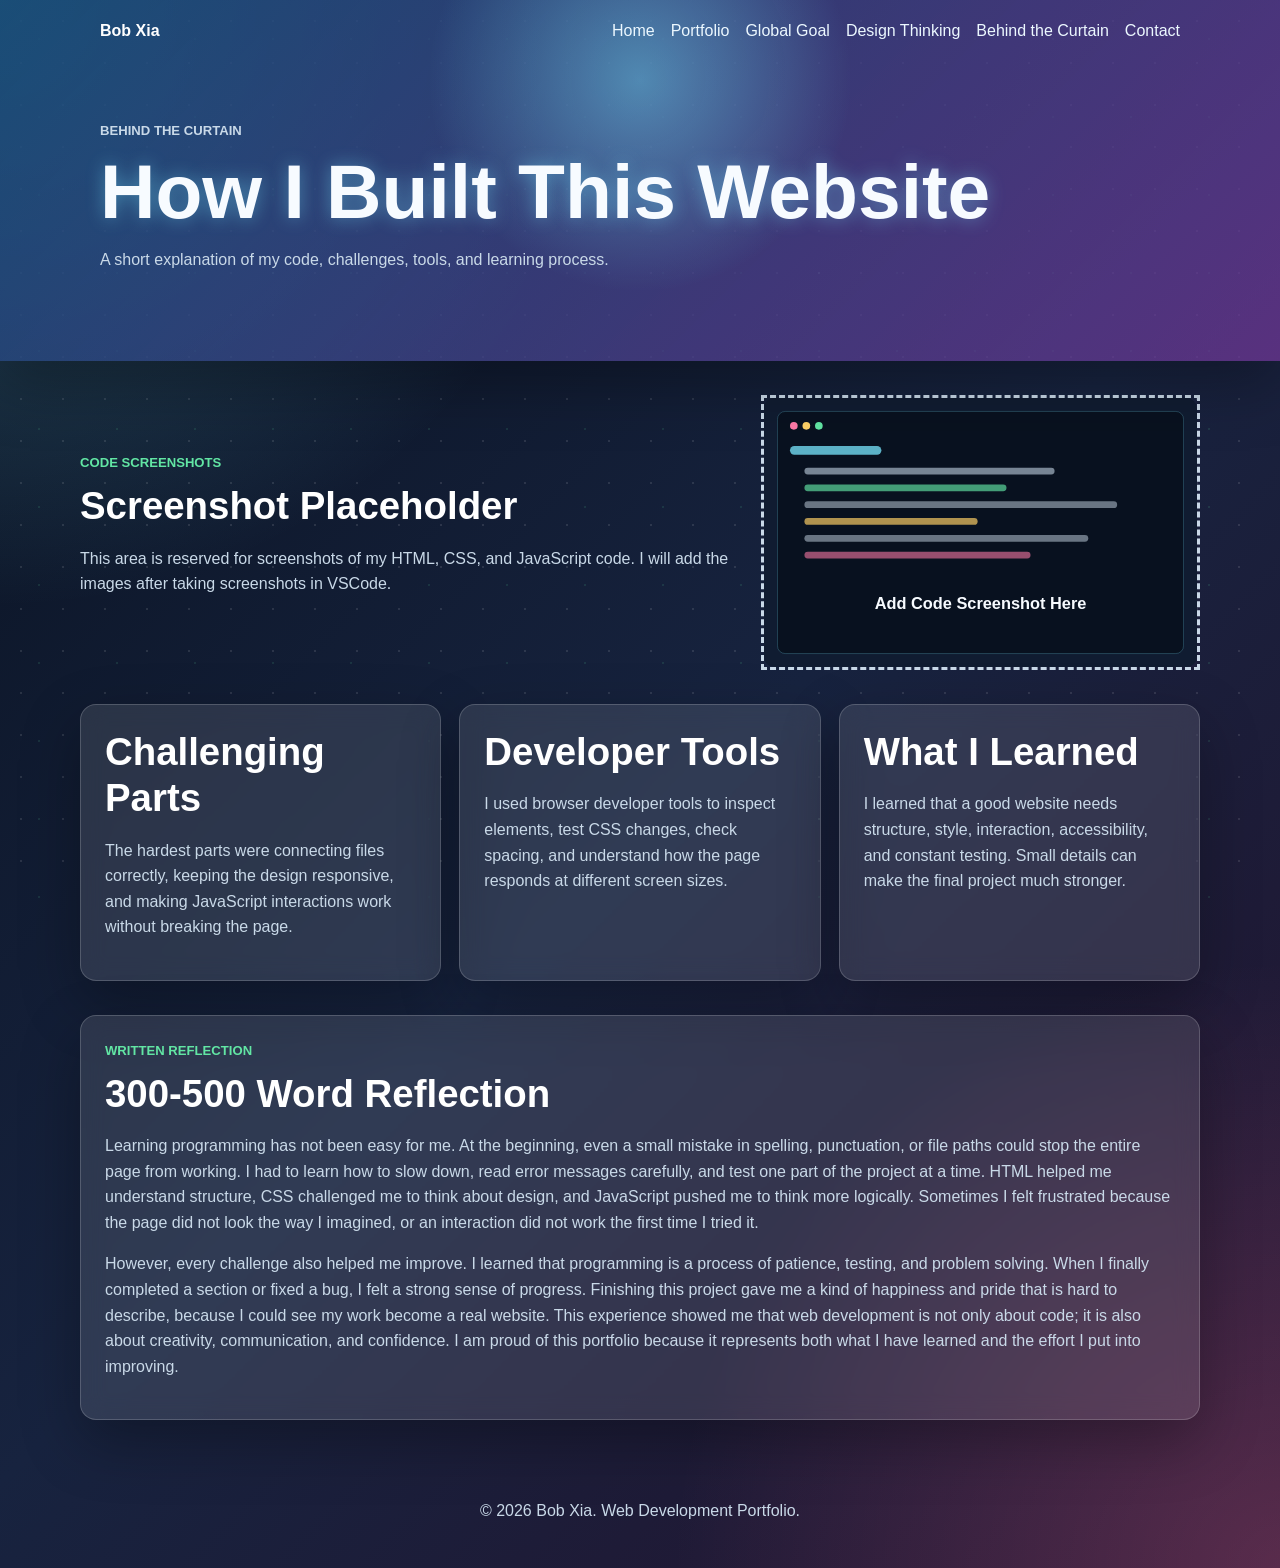
==== index.html/behind-the-curtain.html @ cba37c5f "update final version" ====
<!DOCTYPE html>
<html lang="en">
<head>
    <meta charset="UTF-8">
    <meta name="viewport" content="width=device-width, initial-scale=1.0">
    <meta name="description" content="Behind the curtain explanation of Bob Xia's portfolio website development.">
    <title>Behind the Curtain | Bob Xia</title>
    <link rel="stylesheet" href="styles.css">
    <script src="script.js" defer></script>
</head>
<body>
    <a class="skip-link" href="#main-content">Skip to main content</a>
    <div class="background-light" aria-hidden="true"></div>

    <header class="page-header">
        <nav class="navbar" aria-label="Main navigation">
            <a class="logo" href="index.html">Bob Xia</a>
            <button class="nav-toggle" type="button" aria-expanded="false" aria-controls="nav-menu">Menu</button>
            <ul class="nav-menu" id="nav-menu">
                <li><a href="index.html">Home</a></li>
                <li><a href="index.html#portfolio">Portfolio</a></li>
                <li><a href="index.html#global-goal">Global Goal</a></li>
                <li><a href="design-thinking.html">Design Thinking</a></li>
                <li><a href="behind-the-curtain.html">Behind the Curtain</a></li>
                <li><a href="index.html#contact">Contact</a></li>
            </ul>
        </nav>
        <div class="page-title">
            <p class="eyebrow">Behind the Curtain</p>
            <h1>How I Built This Website</h1>
            <p>A short explanation of my code, challenges, tools, and learning process.</p>
        </div>
    </header>

    <main id="main-content">
        <section class="section split-section">
            <div>
                <p class="eyebrow">Code Screenshots</p>
                <h2>Screenshot Placeholder</h2>
                <p>
                    This area is reserved for screenshots of my HTML, CSS, and JavaScript code. I will add the images
                    after taking screenshots in VSCode.
                </p>
            </div>
            <img class="screenshot-image" src="assets/code-screenshot-placeholder.svg" alt="Placeholder screenshot of website code in VSCode">
        </section>

        <section class="section process-grid">
            <article class="mini-card">
                <h2>Challenging Parts</h2>
                <p>The hardest parts were connecting files correctly, keeping the design responsive, and making JavaScript interactions work without breaking the page.</p>
            </article>
            <article class="mini-card">
                <h2>Developer Tools</h2>
                <p>I used browser developer tools to inspect elements, test CSS changes, check spacing, and understand how the page responds at different screen sizes.</p>
            </article>
            <article class="mini-card">
                <h2>What I Learned</h2>
                <p>I learned that a good website needs structure, style, interaction, accessibility, and constant testing. Small details can make the final project much stronger.</p>
            </article>
        </section>

        <section class="section card">
            <p class="eyebrow">Written Reflection</p>
            <h2>300-500 Word Reflection</h2>
            <p>
                Learning programming has not been easy for me. At the beginning, even a small mistake in spelling,
                punctuation, or file paths could stop the entire page from working. I had to learn how to slow down,
                read error messages carefully, and test one part of the project at a time. HTML helped me understand
                structure, CSS challenged me to think about design, and JavaScript pushed me to think more logically.
                Sometimes I felt frustrated because the page did not look the way I imagined, or an interaction did not
                work the first time I tried it.
            </p>
            <p>
                However, every challenge also helped me improve. I learned that programming is a process of patience,
                testing, and problem solving. When I finally completed a section or fixed a bug, I felt a strong sense
                of progress. Finishing this project gave me a kind of happiness and pride that is hard to describe,
                because I could see my work become a real website. This experience showed me that web development is
                not only about code; it is also about creativity, communication, and confidence. I am proud of this
                portfolio because it represents both what I have learned and the effort I put into improving.
            </p>
        </section>
    </main>

    <button class="back-to-top" type="button" aria-label="Back to top">↑</button>

    <footer class="site-footer">
        <p>© 2026 Bob Xia. Web Development Portfolio.</p>
    </footer>
</body>
</html>
---- index.html/styles.css ----
/* Base styles and color system */
:root {
    --bg: #08111f;
    --surface: rgba(255, 255, 255, 0.11);
    --surface-strong: rgba(255, 255, 255, 0.16);
    --text: #f7fbff;
    --muted: #c9d9e8;
    --cyan: #78e8ff;
    --green: #62e6a4;
    --pink: #ff7aa8;
    --yellow: #ffd166;
    --border: rgba(255, 255, 255, 0.18);
    --shadow: 0 22px 60px rgba(0, 0, 0, 0.3);
}

* {
    box-sizing: border-box;
}

html {
    scroll-behavior: smooth;
}

body {
    margin: 0;
    min-height: 100vh;
    font-family: Arial, "Helvetica Neue", sans-serif;
    line-height: 1.6;
    color: var(--text);
    background:
        radial-gradient(circle at top left, rgba(120, 232, 255, 0.32), transparent 30%),
        radial-gradient(circle at bottom right, rgba(255, 122, 168, 0.24), transparent 30%),
        linear-gradient(135deg, #08111f, #17233f 52%, #25132f);
    overflow-x: hidden;
}

a {
    color: var(--cyan);
}

.skip-link {
    position: absolute;
    left: 16px;
    top: -48px;
    z-index: 10;
    padding: 10px 14px;
    color: #06111f;
    background: var(--cyan);
    border-radius: 8px;
    transition: top 0.2s ease;
}

.skip-link:focus {
    top: 16px;
}

.background-light {
    position: fixed;
    inset: 0;
    z-index: -1;
    background-image:
        radial-gradient(circle, rgba(255, 255, 255, 0.14) 1px, transparent 1px),
        radial-gradient(circle, rgba(98, 230, 164, 0.15) 1px, transparent 1px);
    background-size: 42px 42px, 78px 78px;
    animation: moveBackground 18s linear infinite;
    opacity: 0.8;
}

@keyframes moveBackground {
    from {
        transform: translateY(0);
    }

    to {
        transform: translateY(-90px);
    }
}

/* Header and navigation */
.site-header,
.page-header {
    position: relative;
    overflow: hidden;
    background: linear-gradient(135deg, rgba(22, 76, 122, 0.84), rgba(111, 55, 150, 0.74));
    box-shadow: var(--shadow);
}

.site-header::before,
.page-header::before {
    content: "";
    position: absolute;
    top: -140px;
    left: 50%;
    width: 440px;
    height: 440px;
    background: radial-gradient(circle, rgba(120, 232, 255, 0.45), transparent 68%);
    transform: translateX(-50%);
    animation: pulseGlow 4s ease-in-out infinite;
}

@keyframes pulseGlow {
    0%,
    100% {
        opacity: 0.55;
        transform: translateX(-50%) scale(1);
    }

    50% {
        opacity: 0.95;
        transform: translateX(-50%) scale(1.14);
    }
}

.navbar {
    position: relative;
    z-index: 2;
    display: flex;
    align-items: center;
    justify-content: space-between;
    max-width: 1120px;
    margin: 0 auto;
    padding: 18px 20px;
}

.logo {
    color: #ffffff;
    font-weight: 800;
    text-decoration: none;
}

.nav-menu {
    display: flex;
    gap: 16px;
    align-items: center;
    margin: 0;
    padding: 0;
    list-style: none;
}

.nav-menu a {
    color: #ecf8ff;
    text-decoration: none;
    transition: color 0.2s ease, text-shadow 0.2s ease;
}

.nav-menu a:hover,
.nav-menu a:focus {
    color: var(--yellow);
    text-shadow: 0 0 14px rgba(255, 209, 102, 0.55);
}

.nav-toggle {
    display: none;
    padding: 9px 12px;
    color: #ffffff;
    background: rgba(255, 255, 255, 0.12);
    border: 1px solid var(--border);
    border-radius: 8px;
}

.hero {
    position: relative;
    z-index: 1;
    display: grid;
    grid-template-columns: minmax(0, 1.4fr) minmax(260px, 0.6fr);
    gap: 34px;
    align-items: center;
    max-width: 1120px;
    margin: 0 auto;
    padding: 64px 20px 78px;
}

.hero h1,
.page-title h1 {
    margin: 0;
    font-size: clamp(2.3rem, 6vw, 4.8rem);
    line-height: 1.05;
    text-shadow: 0 0 18px rgba(120, 232, 255, 0.42);
    animation: fadeDown 0.8s ease-out both;
}

.hero p,
.page-title p {
    max-width: 720px;
    color: var(--muted);
}

.eyebrow {
    margin: 0 0 10px;
    color: var(--green);
    font-size: 0.82rem;
    font-weight: 800;
    letter-spacing: 0;
    text-transform: uppercase;
}

.hero-actions {
    display: flex;
    flex-wrap: wrap;
    gap: 12px;
    margin-top: 24px;
}

.button,
.text-button {
    cursor: pointer;
    font: inherit;
}

.button {
    display: inline-flex;
    align-items: center;
    justify-content: center;
    min-height: 44px;
    padding: 11px 18px;
    border: 1px solid transparent;
    border-radius: 8px;
    text-decoration: none;
    transition: transform 0.24s ease, box-shadow 0.24s ease, border-color 0.24s ease;
}

.primary-button {
    color: #071321;
    background: linear-gradient(135deg, var(--cyan), var(--green));
    box-shadow: 0 12px 30px rgba(120, 232, 255, 0.25);
}

.secondary-button {
    color: #ffffff;
    background: rgba(255, 255, 255, 0.1);
    border-color: var(--border);
}

.button:hover,
.button:focus {
    transform: translateY(-3px);
    box-shadow: 0 16px 40px rgba(0, 0, 0, 0.28);
}

.profile-card,
.card,
.mini-card,
.project-card,
.contact-form,
.goal-badge,
.screenshot-placeholder {
    background: var(--surface);
    border: 1px solid var(--border);
    border-radius: 16px;
    box-shadow: var(--shadow);
    backdrop-filter: blur(12px);
}

.profile-card {
    padding: 24px;
    text-align: center;
    animation: fadeUp 0.85s ease-out 0.18s both;
}

.profile-photo {
    display: block;
    width: 120px;
    height: 120px;
    margin: 0 auto 16px;
    border-radius: 50%;
    box-shadow: 0 0 36px rgba(120, 232, 255, 0.45);
    object-fit: cover;
}

.page-title {
    position: relative;
    z-index: 1;
    max-width: 1120px;
    margin: 0 auto;
    padding: 58px 20px 72px;
}

@keyframes fadeDown {
    from {
        opacity: 0;
        transform: translateY(-22px);
    }

    to {
        opacity: 1;
        transform: translateY(0);
    }
}

@keyframes fadeUp {
    from {
        opacity: 0;
        transform: translateY(24px);
    }

    to {
        opacity: 1;
        transform: translateY(0);
    }
}

/* Main content */
.section {
    width: min(90%, 1120px);
    margin: 34px auto;
}

.card,
.mini-card,
.project-card {
    padding: 24px;
    animation: cardIn 0.7s ease-out both;
    transition: transform 0.26s ease, border-color 0.26s ease, box-shadow 0.26s ease;
}

.card:hover,
.mini-card:hover,
.project-card:hover {
    transform: translateY(-6px);
    border-color: rgba(120, 232, 255, 0.52);
    box-shadow: 0 24px 70px rgba(0, 0, 0, 0.34), 0 0 28px rgba(120, 232, 255, 0.18);
}

@keyframes cardIn {
    from {
        opacity: 0;
        transform: translateY(26px);
    }

    to {
        opacity: 1;
        transform: translateY(0);
    }
}

h2,
h3 {
    color: #ffffff;
    line-height: 1.2;
}

h2 {
    margin: 0 0 12px;
    font-size: clamp(1.7rem, 3vw, 2.4rem);
}

h3 {
    margin: 16px 0 8px;
}

p,
li {
    color: var(--muted);
}

.skill-grid,
.portfolio-grid,
.process-grid {
    display: grid;
    grid-template-columns: repeat(4, minmax(0, 1fr));
    gap: 18px;
}

.portfolio-grid,
.process-grid {
    grid-template-columns: repeat(3, minmax(0, 1fr));
}

.project-visual {
    min-height: 150px;
    border-radius: 12px;
    background-size: cover;
    background-position: center;
}

.programming-visual {
    background:
        linear-gradient(135deg, rgba(120, 232, 255, 0.28), rgba(98, 230, 164, 0.2)),
        repeating-linear-gradient(0deg, rgba(255, 255, 255, 0.12) 0 2px, transparent 2px 18px),
        #0a1a2d;
}

.fishing-visual {
    background:
        radial-gradient(circle at 72% 22%, rgba(255, 209, 102, 0.85), transparent 14%),
        linear-gradient(160deg, #113a5a 0 48%, #0d6b88 49% 61%, #10263f 62%);
}

.cycling-visual {
    background:
        radial-gradient(circle at 30% 72%, transparent 0 18px, var(--cyan) 19px 22px, transparent 23px),
        radial-gradient(circle at 70% 72%, transparent 0 18px, var(--green) 19px 22px, transparent 23px),
        linear-gradient(135deg, #182542, #49305f);
}

.text-button {
    padding: 0;
    color: var(--cyan);
    background: none;
    border: 0;
    font-weight: 700;
}

.hidden-detail {
    display: none;
    margin-top: 12px;
    padding-top: 12px;
    border-top: 1px solid var(--border);
}

.hidden-detail.is-visible {
    display: block;
}

.split-section {
    display: grid;
    grid-template-columns: minmax(0, 1.2fr) minmax(260px, 0.8fr);
    gap: 22px;
    align-items: center;
}

.goal-badge {
    display: grid;
    min-height: 240px;
    place-items: center;
    padding: 26px;
    text-align: center;
    background: linear-gradient(135deg, #e5243b, #f06b3f);
}

.goal-badge span {
    display: block;
    font-size: 6rem;
    font-weight: 900;
    line-height: 1;
}

.goal-badge strong {
    font-size: 1.5rem;
}

.feature-list {
    padding-left: 20px;
}

.feature-list li {
    margin: 8px 0;
}

.contact-section {
    display: grid;
    grid-template-columns: minmax(0, 0.85fr) minmax(300px, 1.15fr);
    gap: 24px;
    align-items: start;
}

.contact-form {
    display: grid;
    gap: 10px;
    padding: 24px;
}

label {
    font-weight: 700;
}

input,
textarea {
    width: 100%;
    padding: 12px 14px;
    color: var(--text);
    background: rgba(255, 255, 255, 0.1);
    border: 1px solid var(--border);
    border-radius: 8px;
    font: inherit;
}

input:focus,
textarea:focus {
    outline: 3px solid rgba(120, 232, 255, 0.32);
    border-color: var(--cyan);
}

.form-message {
    min-height: 24px;
    margin: 0;
    font-weight: 700;
}

.modal {
    position: fixed;
    inset: 0;
    z-index: 20;
    display: grid;
    place-items: center;
    padding: 20px;
    background: rgba(0, 0, 0, 0.62);
}

.modal[hidden] {
    display: none;
}

.modal-content {
    position: relative;
    width: min(92vw, 720px);
    max-height: 82vh;
    overflow: auto;
    padding: 28px;
    background: #101c31;
    border: 1px solid var(--border);
    border-radius: 16px;
    box-shadow: var(--shadow);
}

.modal-close {
    position: absolute;
    top: 12px;
    right: 14px;
    width: 36px;
    height: 36px;
    color: #ffffff;
    background: rgba(255, 255, 255, 0.12);
    border: 1px solid var(--border);
    border-radius: 50%;
    font-size: 1.4rem;
    cursor: pointer;
}

.screenshot-placeholder,
.screenshot-image {
    display: block;
    min-height: 240px;
    padding: 24px;
    color: var(--muted);
    border-style: dashed;
}

.screenshot-image {
    width: 100%;
    height: auto;
    padding: 0;
    object-fit: cover;
}

.back-to-top {
    position: fixed;
    right: 18px;
    bottom: 18px;
    width: 46px;
    height: 46px;
    color: #071321;
    background: var(--cyan);
    border: 0;
    border-radius: 50%;
    box-shadow: 0 12px 30px rgba(0, 0, 0, 0.35);
    cursor: pointer;
    opacity: 0;
    pointer-events: none;
    transition: opacity 0.2s ease, transform 0.2s ease;
}

.back-to-top.is-visible {
    opacity: 1;
    pointer-events: auto;
}

.back-to-top:hover {
    transform: translateY(-4px);
}

.site-footer {
    padding: 28px 20px;
    text-align: center;
}

/* Responsive layout */
@media (max-width: 860px) {
    .nav-toggle {
        display: inline-flex;
    }

    .nav-menu {
        position: absolute;
        top: 62px;
        right: 20px;
        display: none;
        width: min(280px, calc(100vw - 40px));
        padding: 16px;
        background: #101c31;
        border: 1px solid var(--border);
        border-radius: 12px;
        box-shadow: var(--shadow);
    }

    .nav-menu.is-open {
        display: grid;
    }

    .hero,
    .split-section,
    .contact-section {
        grid-template-columns: 1fr;
    }

    .skill-grid,
    .portfolio-grid,
    .process-grid {
        grid-template-columns: 1fr;
    }
}

@media (max-width: 560px) {
    .hero {
        padding-top: 42px;
    }

    .hero-actions {
        display: grid;
    }

    .button {
        width: 100%;
    }
}
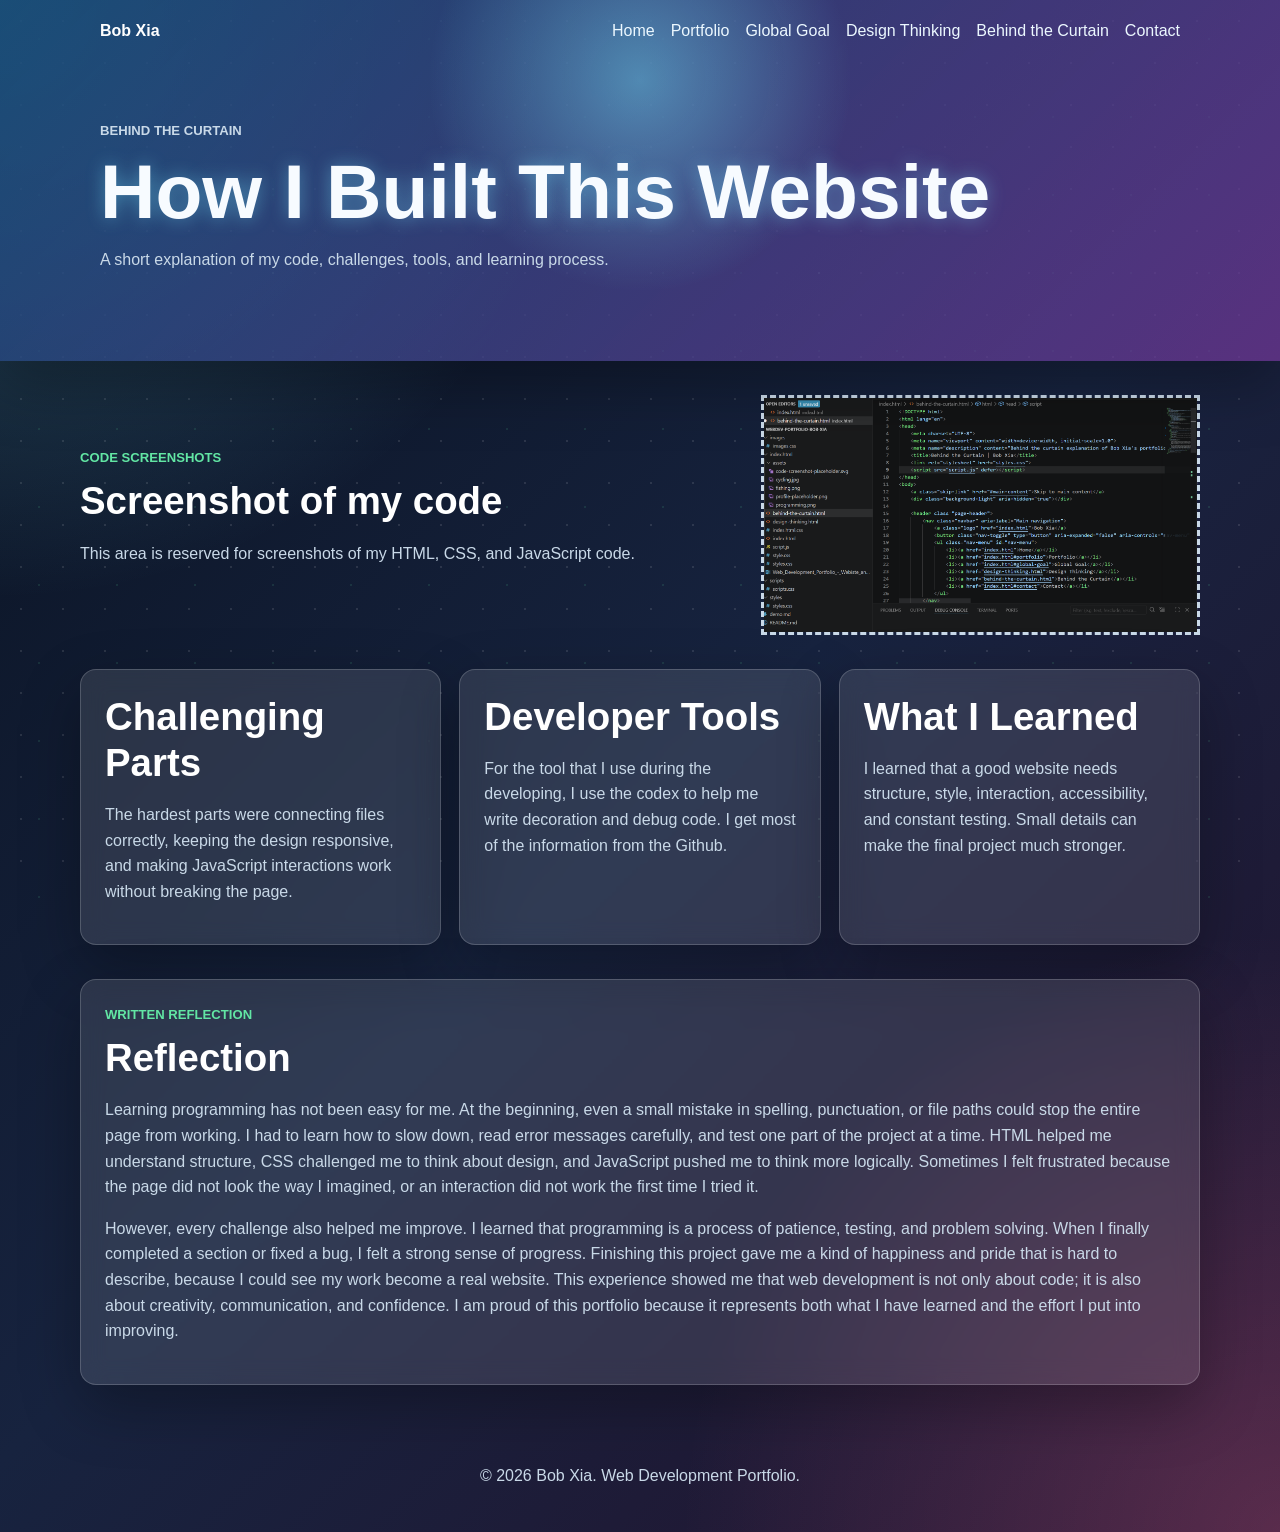
==== commit 92186849: "last change" ====
--- a/index.html/behind-the-curtain.html
+++ b/index.html/behind-the-curtain.html
@@ -36,13 +36,12 @@
         <section class="section split-section">
             <div>
                 <p class="eyebrow">Code Screenshots</p>
-                <h2>Screenshot Placeholder</h2>
+                <h2>Screenshot of my code </h2>
                 <p>
-                    This area is reserved for screenshots of my HTML, CSS, and JavaScript code. I will add the images
-                    after taking screenshots in VSCode.
+                    This area is reserved for screenshots of my HTML, CSS, and JavaScript code. 
                 </p>
             </div>
-            <img class="screenshot-image" src="assets/code-screenshot-placeholder.svg" alt="Placeholder screenshot of website code in VSCode">
+            <img class="screenshot-image" src="assets/screenshot of code.png" alt="Screenshot of website code in VSCode">
         </section>
 
         <section class="section process-grid">
@@ -52,7 +51,7 @@
             </article>
             <article class="mini-card">
                 <h2>Developer Tools</h2>
-                <p>I used browser developer tools to inspect elements, test CSS changes, check spacing, and understand how the page responds at different screen sizes.</p>
+                <p>For the tool that I use during the developing, I use the codex to help me write decoration and debug code. I get most of the information from the Github.</p>
             </article>
             <article class="mini-card">
                 <h2>What I Learned</h2>
@@ -62,7 +61,7 @@
 
         <section class="section card">
             <p class="eyebrow">Written Reflection</p>
-            <h2>300-500 Word Reflection</h2>
+            <h2>Reflection</h2>
             <p>
                 Learning programming has not been easy for me. At the beginning, even a small mistake in spelling,
                 punctuation, or file paths could stop the entire page from working. I had to learn how to slow down,
--- a/index.html/styles.css
+++ b/index.html/styles.css
@@ -371,6 +371,14 @@
     border-radius: 12px;
     background-size: cover;
     background-position: center;
+}
+
+.project-image {
+    display: block;
+    width: 100%;
+    height: 150px;
+    border-radius: 12px;
+    object-fit: cover;
 }
 
 .programming-visual {
